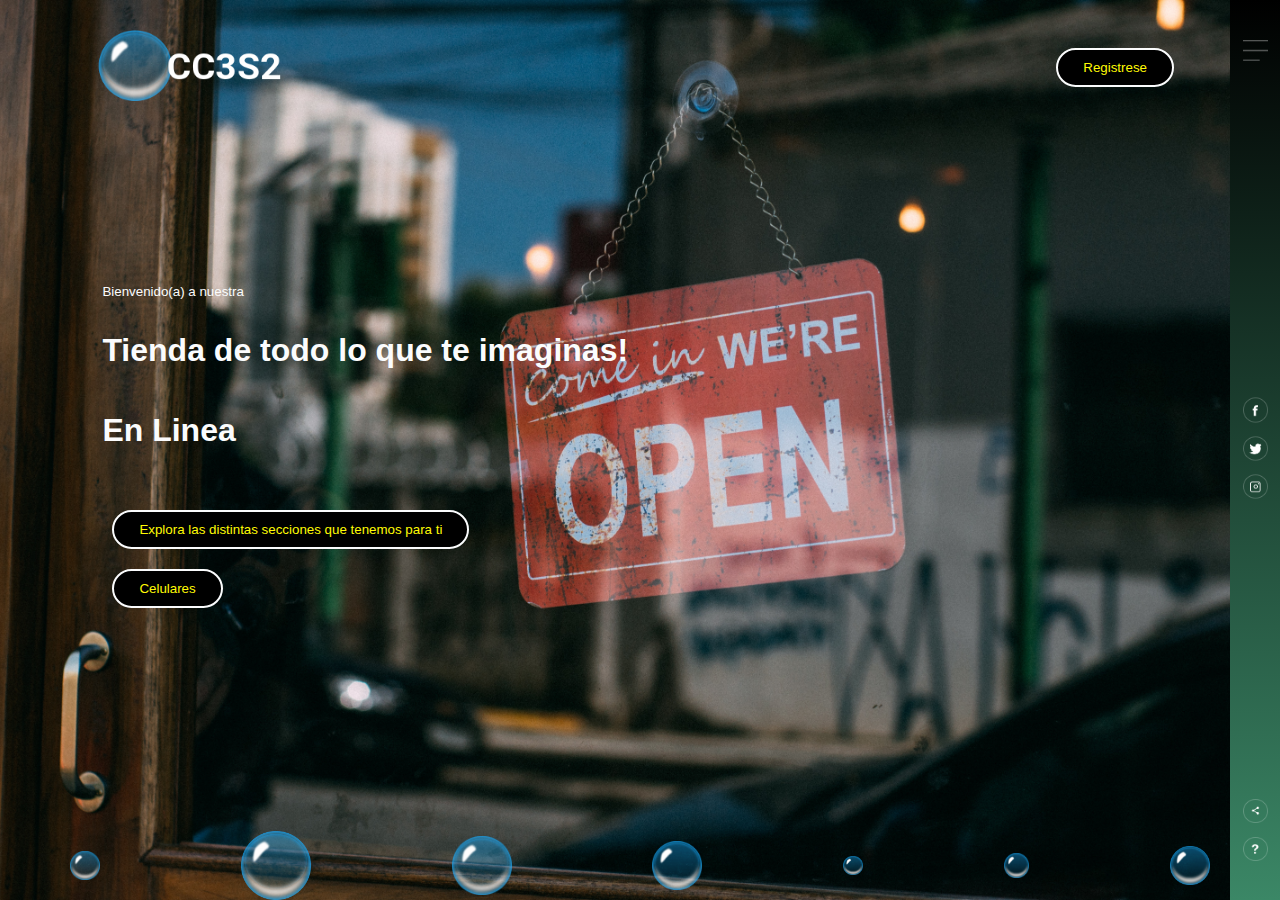
==== index.html @ 27d9eeaa "Agregue index, css e img folder. Para mi seccion celular tambien" ====
<!DOCTYPE html>
<html lang="en">
<head>
    <meta charset="UTF-8">
    <meta http-equiv="X-UA-Compatible" content="IE=edge">
    <meta name="viewport" content="width=device-width, initial-scale=1.0">
    
    <link rel="stylesheet" href="styles.css">
    <title>Tienda El Comercio </title>
</head>
<body>
    <div class="principal">
        <div class="navbar">
            <img src="img/logo.png" alt="Logo" class="logo"/>
            <button type="button"> Registrese </button>
        </div>
        <div class="contenido">
            <small>Bienvenido(a) a nuestra</small>
            <h1> Tienda de todo lo que te imaginas! <br> En Linea</h1>
            <button type="button">Explora las distintas secciones que tenemos para ti</button>
            <form method="get" action="celulares/celular.html">
                <button type="submit">Celulares</button>
            </form>
        </div>
        <div class="side-bar">
            <img src="img/menu.png" alt="Menu" class="menu">
            <div class="social-links">
                <img src="img/fb.png" alt="facebook">
                <img src="img/tw.png" alt="twitter">
                <img src="img/ig.png" alt="instagram">
            </div>
            <div class="enlaces-utiles">
                <img src="img/share.png" alt="compartir">
                <img src="img/info.png" alt="informacion">
            </div>
        </div>
        <div class="burbujas">
            <img src="img/bubble.png" alt="" >
            <img src="img/bubble.png" alt="" >
            <img src="img/bubble.png" alt="" >
            <img src="img/bubble.png" alt="" >
            <img src="img/bubble.png" alt="" >
            <img src="img/bubble.png" alt="" >
            <img src="img/bubble.png" alt="" >
        </div>

    </div>
</body>
</html>
---- styles.css ----
*{
    margin: 0;
    padding: 0;
    font-family: Verdana, Geneva, Tahoma, sans-serif;

}

.principal{
    width: 100%;
    height: 100vh;
    background-image: url(img/fondo.jpg);
    background-size: cover;
    background-position: center;
    position: relative;
    overflow: hidden;
}

.logo{
    width: 200px;
    cursor: pointer;
}

.navbar{
    width: 85%;
    height: 15%;
    margin: auto;
    display: flex;
    align-items: center;
    justify-content: space-between;
}

button{
    color:#fffb04;
    padding: 10px 25px;
    background:black ;
    border: 2px solid #fbfcfd; 
    border-radius: 20px ;
    outline: none;
    cursor: pointer;
    margin: 10px;
}
.contenido{
    color:#fbfcfd;
    position: absolute;
    top: 50%;
    left: 8%;
    transform: translateY(-50%);
    z-index: 2;
}

h1{
    font-size: 80 px;
    font-weight: bold;
    margin: 10px 0 30px;
    line-height: 80px;
}

.side-bar{
    width: 50px;
    height: 100vh;
    background: linear-gradient(#000000, #3b8766);
    position:absolute;
    right: 0;
    top: 0;
}
.menu{
    display: block;
    width: 25px;
    margin: 40px auto 0;
    cursor: pointer;
}

.social-links img, .enlaces-utiles img{
width: 25px;
margin: 5px auto;
cursor: pointer;
}

.social-links{
    width: 50px;
    text-align: center;
    position: absolute;
    top: 50%;
    transform: translateY(-50%);
}

.enlaces-utiles{
    width: 50px;
    text-align: center;
    position: absolute;
    bottom: 30px;
}


.burbujas{
    width: 100%;
    display: flex;
    align-items: center;
    justify-content: space-around;
    position:absolute;
    bottom: 0;
}

/* animiacion de las burbujas*/
.burbujas img{
    width: 50px;
    animation: bubble 7s linear infinite;
}

@keyframes bubble {
    0%{
        transform:translateY(0);
        opacity: 0;
    }
    50%{
        opacity: 1;
    }

    70%{
        opacity: 1;
    }

    100%{
        transform:translateY(-80vh);
        opacity: 0;
    }
}

.burbujas img:nth-child(1){
    animation-delay: 0.5s;
    width: 30px;
}
.burbujas img:nth-child(2){
    animation-delay: 6s;
    width: 70px;

}
.burbujas img:nth-child(3){
    animation-delay: 3s;
    width: 60px;
}
.burbujas img:nth-child(4){
    animation-delay: 4.5s;
}
.burbujas img:nth-child(5){
    animation-delay: 2s;
    width: 20px;
}
.burbujas img:nth-child(6){
    animation-delay: 7s;
    width: 25px;
}
.burbujas img:nth-child(7){
    animation-delay: 5s;
    width: 40px;
}
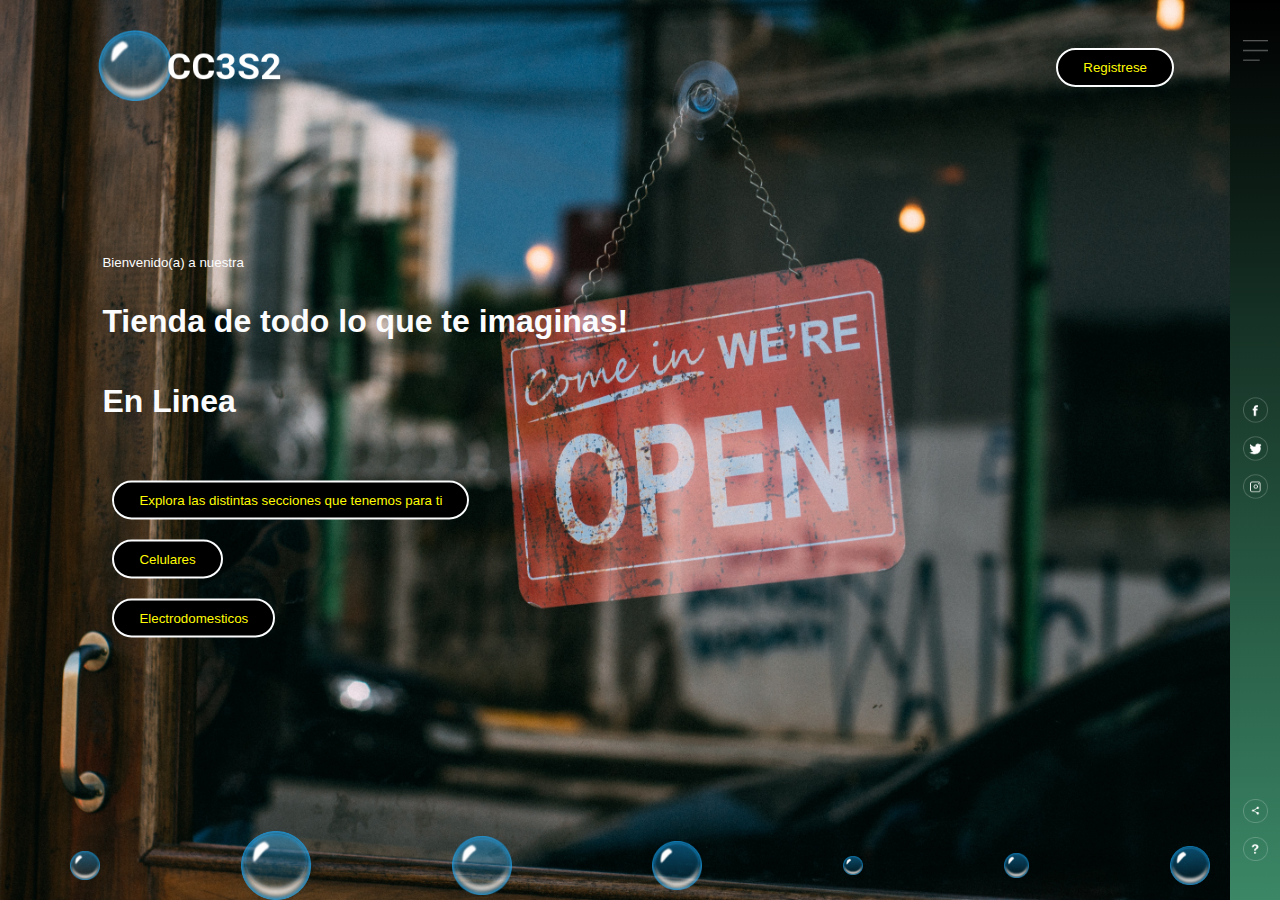
==== commit 70ee8b8f: "Boton electrodomestico" ====
--- a/index.html
+++ b/index.html
@@ -20,6 +20,9 @@
             <button type="button">Explora las distintas secciones que tenemos para ti</button>
             <form method="get" action="celulares/celular.html">
                 <button type="submit">Celulares</button>
+            </form>
+            <form method="get" action="electrodomesticos/electrodomestico.html">
+            <button type="submit">Electrodomesticos</button>
             </form>
         </div>
         <div class="side-bar">
@@ -46,4 +49,4 @@
 
     </div>
 </body>
-</html>+</html>
--- a/styles.css
+++ b/styles.css
@@ -33,7 +33,7 @@
     color:#fffb04;
     padding: 10px 25px;
     background:black ;
-    border: 2px solid #fbfcfd; 
+    border: 2px solid #fbfcfd;
     border-radius: 20px ;
     outline: none;
     cursor: pointer;
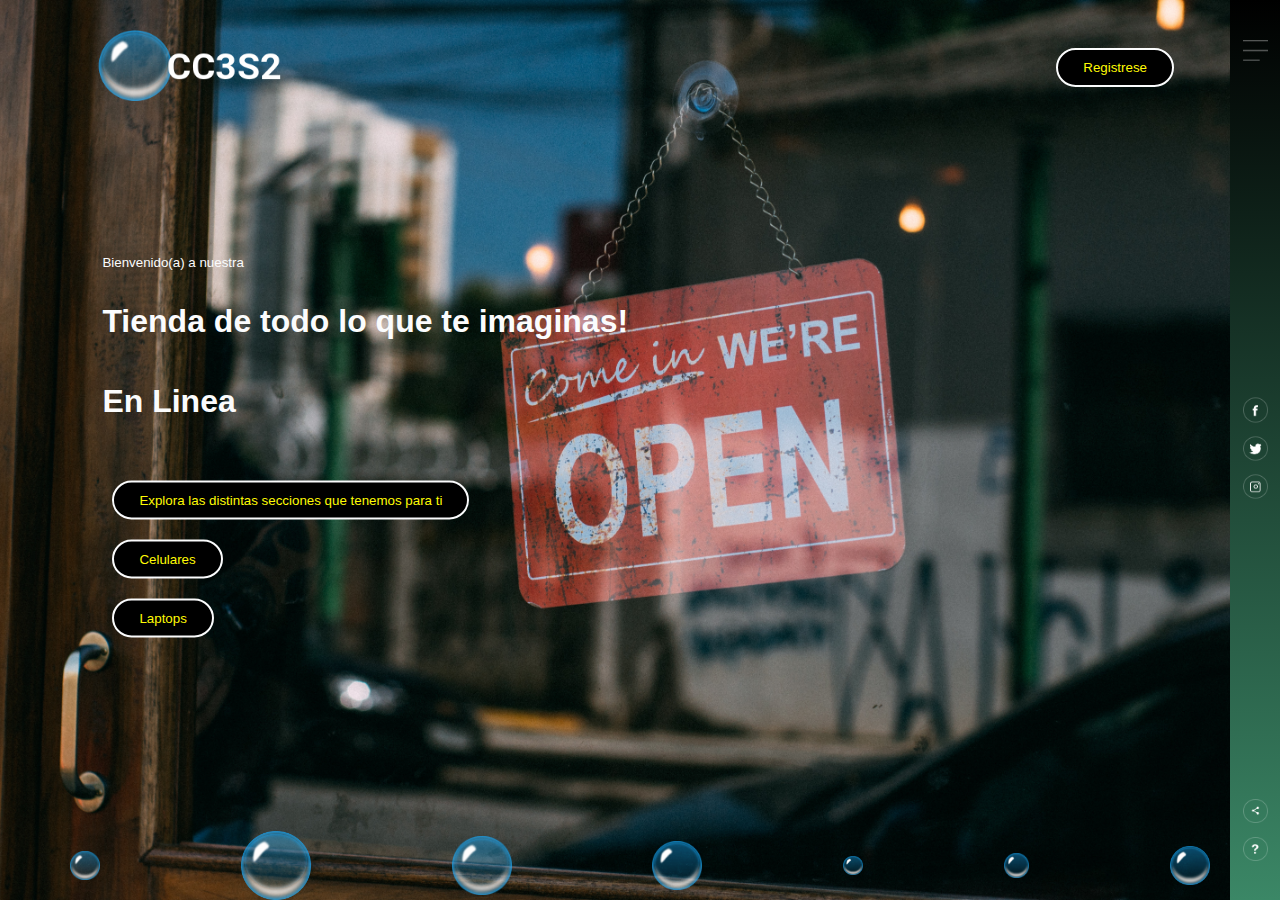
==== commit d2d94466: "cambio en el index" ====
--- a/index.html
+++ b/index.html
@@ -4,7 +4,7 @@
     <meta charset="UTF-8">
     <meta http-equiv="X-UA-Compatible" content="IE=edge">
     <meta name="viewport" content="width=device-width, initial-scale=1.0">
-    
+
     <link rel="stylesheet" href="styles.css">
     <title>Tienda El Comercio </title>
 </head>
@@ -21,8 +21,8 @@
             <form method="get" action="celulares/celular.html">
                 <button type="submit">Celulares</button>
             </form>
-            <form method="get" action="electrodomesticos/electrodomestico.html">
-            <button type="submit">Electrodomesticos</button>
+            <form method="get" action="laptops/latops.html">
+                <button type="submit">Laptops</button>
             </form>
         </div>
         <div class="side-bar">
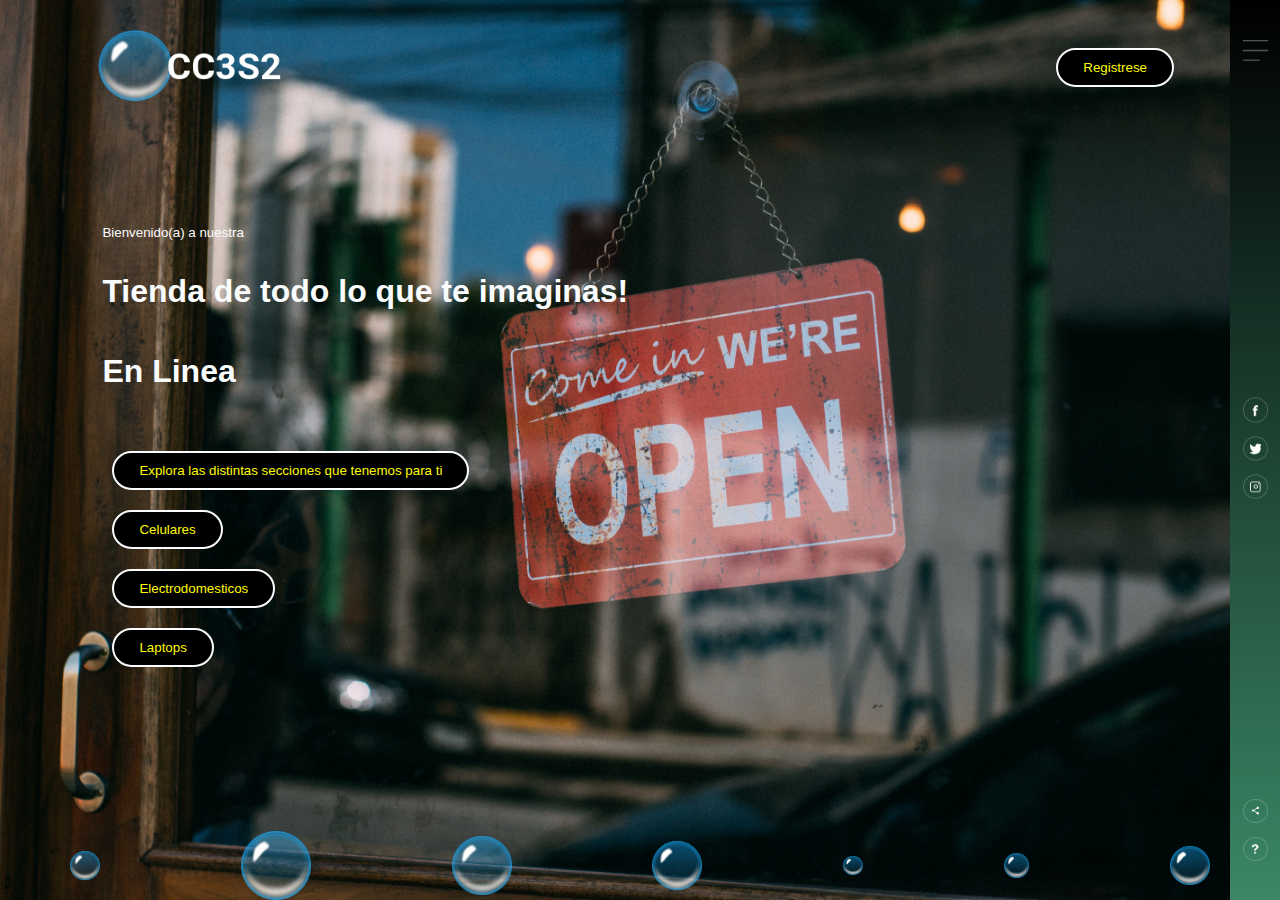
==== commit b7420713: "Merge branch 'main' into feature-luis" ====
--- a/index.html
+++ b/index.html
@@ -20,6 +20,9 @@
             <button type="button">Explora las distintas secciones que tenemos para ti</button>
             <form method="get" action="celulares/celular.html">
                 <button type="submit">Celulares</button>
+            </form>
+            <form method="get" action="electrodomesticos/electrodomestico.html">
+            <button type="submit">Electrodomesticos</button>
             </form>
             <form method="get" action="laptops/latops.html">
                 <button type="submit">Laptops</button>
